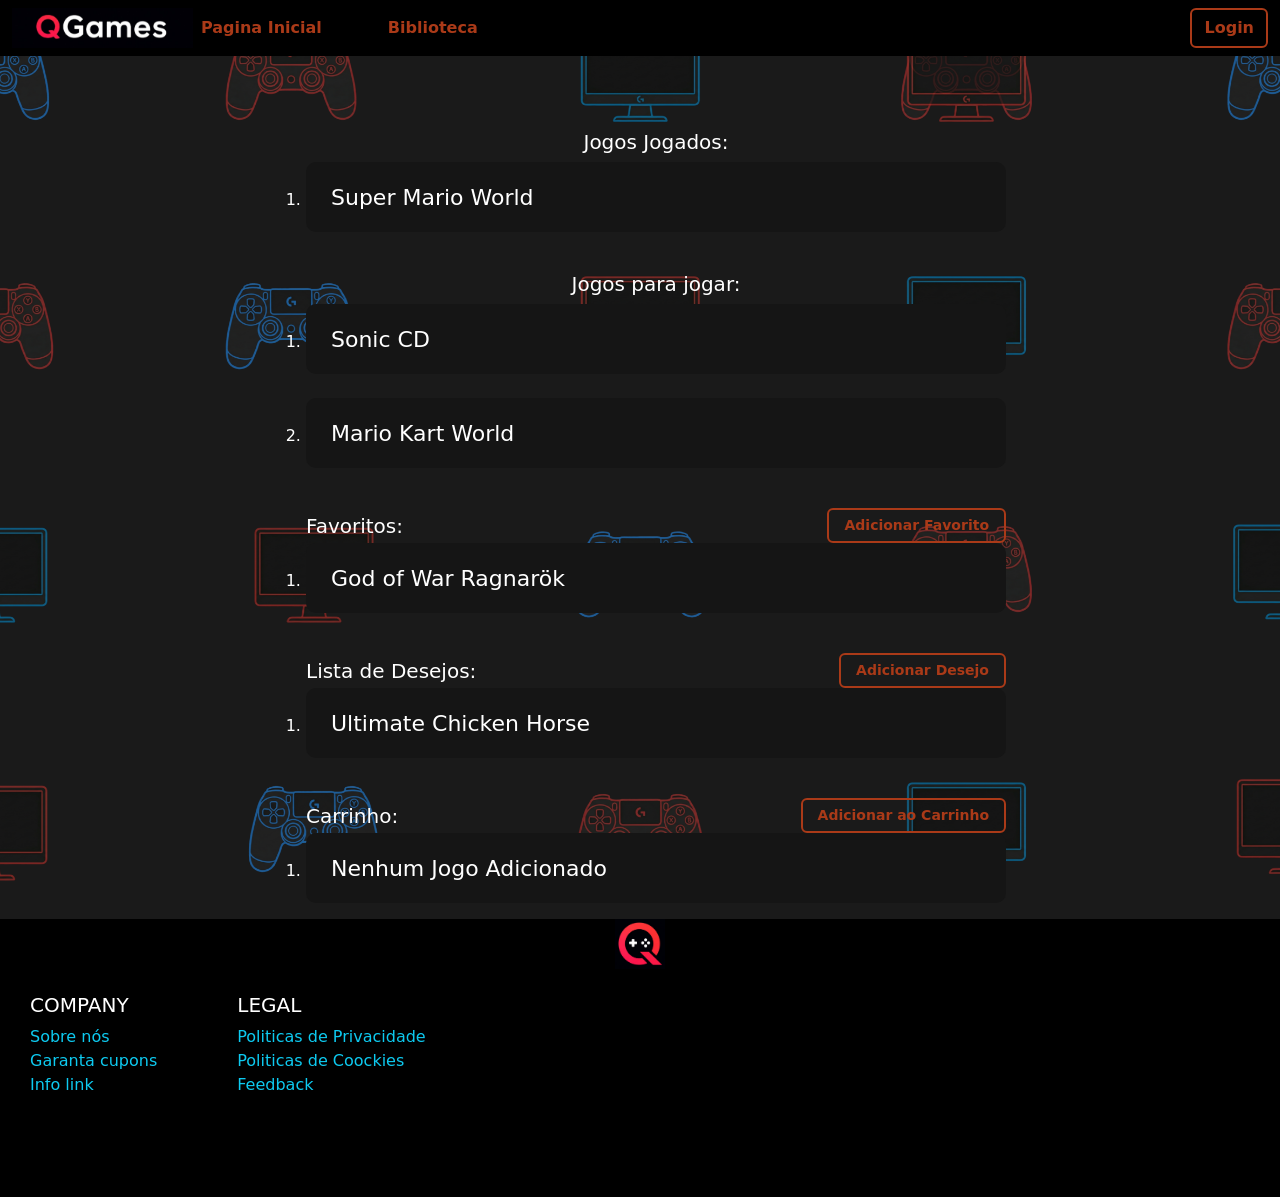
==== QGames/biblioteca.html @ 526e574b "git add . git add quiz.html git add paginaQuiz.html git add css/intro.css git add css/quizstyle.css " ====
<!DOCTYPE html>
<html lang="pt-br">

<head>
    <meta charset="UTF-8">
    <meta name="viewport" content="width=device-width, initial-scale=1.0">
    <link rel="stylesheet" href="https://fonts.googleapis.com/css2?family=Press+Start+2P:wght@400;700&display=swap">
    <link href="https://cdn.jsdelivr.net/npm/bootstrap@5.3.8/dist/css/bootstrap.min.css" rel="stylesheet"
        integrity="sha384-sRIl4kxILFvY47J16cr9ZwB07vP4J8+LH7qKQnuqkuIAvNWLzeN8tE5YBujZqJLB" crossorigin="anonymous">
    <link rel="stylesheet" href="css/biblioteca.css">
    <title>Biblioteca</title>
</head>

<body>
    <header>
        <nav>
            <nav class="navbar navbar-expand-lg bg-black">
                <div class="container-fluid">
                    <img class="QG" src="img/logoname.jpeg" alt="">
                    <button class="navbar-toggler" type="button" data-bs-toggle="collapse"
                        data-bs-target="#navbarSupportedContent" aria-controls="navbarSupportedContent"
                        aria-expanded="false" aria-label="Toggle navigation">
                        <span class="navbar-toggler-icon"></span>
                    </button>
                    <div class="collapse navbar-collapse" id="navbarSupportedContent">
                        <ul class="navbar-nav me-auto mb-2 mb-lg-0">
                            <li class="nav-item">
                                <a class="nav-link active" aria-current="page" href="paginaQuiz.html">Pagina Inicial</a>
                            </li>
                            <li class="nav-item">
                                <a class="nav-link active" aria-current="page" href="biblioteca.html">Biblioteca</a>
                            </li>
                        </ul>
                        <form class="d-flex" role="search"></form>
                        <a class="btn btn-outline" href="login.html" type="submit">Login</a>
                        </form>
                    </div>
                </div>
            </nav>
        </nav>
    </header>

    <img src="img/image (1).png" class="imagem-fundo" alt="Background">


    <main class="main biblioteca">
        <div class="campo-quiz text-center">
            <div class="criar-quiz">
            </div>
            <br>
            <ol class="pasta-quizes">
                <h5>Jogos Jogados:</h5>
                <li>
                    <button class="quizpronto">
                        <span>Super Mario World</span>
                        <div class="status">
                        </div>
                    </button>
                </li>
                <br>
            </ol>
            <ol>
                <h5>Jogos para jogar:</h5>
                <li>
                    <button class="quizincompleto">
                        <span>Sonic CD</span>
                        <div class="status-incompleto">
                        </div>
                    </button>
                </li>
                <br>
                <li>
                    <button class="quiznaoiniciado">
                        <span>Mario Kart World</span>
                        <div class="status-vazio">
                        </div>
                    </button>
                </li>
                <br>
            </ol>
            <ol>
                <div style="display: flex; align-items: center; justify-content: space-between;">
                    <h5 style="margin: 0;">Favoritos:</h5>
                    <a class="btn btn-outline" href="#" style="padding: 5px 15px; font-size: 14px;">Adicionar Favorito</a>
                </div>
                <li>
                    <button class="quizpronto">
                        <span>God of War Ragnarök</span>
                        <div class="status-incompleto">
                        </div>
                    </button>
                </li>
            </ol>
            <ol>
                <br>
                <div style="display: flex; align-items: center; justify-content: space-between;">
                    <h5 style="margin: 0;">Lista de Desejos:</h5>
                    <a class="btn btn-outline" href="#" style="padding: 5px 15px; font-size: 14px;">Adicionar Desejo</a>
                </div>
                <li>
                    <button class="quizpronto">
                        <span>Ultimate Chicken Horse</span>
                        <div class="status-incompleto">
                        </div>
                    </button>
                </li>
            </ol>
            <ol>
                <br>
                <div style="display: flex; align-items: center; justify-content: space-between;">
                    <h5 style="margin: 0;">Carrinho:</h5>
                    <a class="btn btn-outline" href="#" style="padding: 5px 15px; font-size: 14px;">Adicionar ao Carrinho</a>
                </div>

                <li>
                    <button class="quizpronto">
                        <span>Nenhum Jogo Adicionado</span>
                        <div class="status-incompleto">
                        </div>
                    </button>
                </li>
            </ol>
        </div>
    </main>
    <footer>
        <div class="rodape">
            <div class="camp-log">
                <img class="logo" src="img/logo.jpeg" alt="">
            </div>
            <br>
            <div class="infos">
                <div class="company">
                    <h5>COMPANY</h5>
                    <ul class="outros1">
                        <li class="sobrenos">
                            <a href="#" class="link-info">Sobre nós</a>
                        </li>
                        <li class="sobrenos">
                            <a href="#" class="link-info">Garanta cupons</a>
                        </li>
                        <li class="sobrenos">
                            <a href="#" class="link-info">Info link</a>
                        </li>
                    </ul>
                </div>
                <div class="legal">
                    <h5>LEGAL</h5>
                    <ul class="outros2">
                        <li class="sobrenos">
                            <a href="#" class="link-info">Politicas de Privacidade</a>
                        </li>
                        <li class="sobrenos">
                            <a href="#" class="link-info">Politicas de Coockies</a>
                        </li>
                        <li class="sobrenos">
                            <a href="#" class="link-info">Feedback</a>
                        </li>
                    </ul>
                </div>
            </div>
        </div>
    </footer>

    <script src="https://cdn.jsdelivr.net/npm/bootstrap@5.3.8/dist/js/bootstrap.bundle.min.js"
        integrity="sha384-FKyoEForCGlyvwx9Hj09JcYn3nv7wiPVlz7YYwJrWVcXK/BmnVDxM+D2scQbITxI"
        crossorigin="anonymous"></script>
</body>

</html>
---- QGames/css/biblioteca.css ----
body{
  background-image: url('caminho/para/sua/imagem-hd.png');
  background-size: cover; 
  background-position: center; 
  background-repeat: no-repeat;
  background-attachment: fixed;
  background-color: #1a1a1a;}

.QG{
    height: 40px;
}

ul{
    list-style: none;
    padding: 0;
    margin: 0;
}

li{
    margin: 0;
    padding: 0;
}

a{
    text-decoration: none;
    color: #00d9ff;
}

.navbar-brand{
    color: #AA3A18 !important;
    font-size: 2rem;
    font-weight: 800;
    margin-right: 35px;
}

.nav-link{
    margin-right: 50px;
    color: #AA3A18 !important;
    font-weight: 700;
}

.navbar-toggler{
    color: #AA3A18 !important;
    background-color: #AA3A18 !important;
}

.d-flex{
    font-weight: 700;
    color: #AA3A18 !important;
}

a.btn{
    font-weight: 700;
    color: #AA3A18 !important;
    border-color: transparent !important;
    border: solid 2px #AA3A18 !important;
    transition: 0.3s;
}

a.btn:hover{
    background-color: #AA3A18 !important;
    color: #fff !important;
    border: solid 2px #ffffff !important;
}

.imagem-fundo {
  position: fixed; 
  top: 0;
  left: 0;
  width: 100vw;
  height: 100vh;
  object-fit: cover;
  z-index: -1; 
}

main.conteudo-site {
  position: relative;
  z-index: 1;
  color: #ffffff;
}

main.biblioteca {
  position: relative;
  z-index: 1;
  color: #ffffff;
  margin-top: 50px;
}

ol{
    color: #ffffff;
}

ul{
    list-style: none;
    padding: 0;
}

a.btn-newquiz{
  font-weight: 700;
  font-size: 35px;
    color: #fff;
    border-color: transparent;
    border: solid 5px #fff;
    border-radius: 30px;
    transition: 0.3s; 
    margin: 50px;
    padding: 10px;
    background-color: #3B6EBC;

}

a.btn-newquiz:hover{
    background-color: #fff;
    color: #3B6EBC;
    border: solid 5px #3B6EBC;
}

.campo-quiz{
    align-items: center;
    display: flex;
    flex-direction: column;
    list-style: none;
    
}

.quizpronto{
    width: 700px;
    height: 70px;
    background: #151515;
    border: none;
    display: flex;
    justify-content: space-between; 
    align-items: center;
    padding: 0 25px;
    border-radius: 10px;
    color: white;
    font-size: 22px;
}

.status{
    display: flex;
    align-items: center;
    gap: 8px;
}

.ponto{
    width: 12px;
    height: 12px;
    background: #00ff00;
    border-radius: 50%;
    box-shadow: 0 0 8px #00ff00;
}

.quizincompleto{
    width: 700px;
    height: 70px;
    background: #151515;
    border: none;
    display: flex;
    justify-content: space-between; 
    align-items: center;
    padding: 0 25px;
    border-radius: 10px;
    color: white;
    font-size: 22px;
}

.status-incompleto{
    display: flex;
    align-items: center;
    gap: 8px;
}

.ponto-alert{
    width: 12px;
    height: 12px;
    background: #ffff00;
    border-radius: 50%;
    box-shadow: 0 0 8px #ffff00;
}

.quiznaoiniciado{
    width: 700px;
    height: 70px;
    background: #151515;
    border: none;
    display: flex;
    justify-content: space-between; 
    align-items: center;
    padding: 0 25px;
    border-radius: 10px;
    color: white;
    font-size: 22px;
}

.status-vazio{
    display: flex;
    align-items: center;
    gap: 8px;
}

.ponto-alertred{
    width: 12px;
    height: 12px;
    background: #ff0000;
    border-radius: 50%;
    box-shadow: 0 0 8px #ff0000;
}

.rodape{
    background-color: #000000;
    padding-bottom: 100px;
}

.camp-log{
    display: flex;
    justify-content: center;
    align-items: center;
}

.logo{
    height: 50px;
}

.infos{
    font-weight: 700px;
    display: flex;
    padding-right: 40px;
    color: #ffffff;

}

.company{
    padding-right: 80px;
    padding-left: 30px;
}

.link-info{
    color: #00d9ff;
    transition: 0.3s;
}

.link-info:hover{
    color: #ffffff !important;
}

.perguntas-quiz{
    display: flex;
    justify-content: center;
    margin-top: 50px;
}

.quiz-container{
    display: flex;
    flex-direction: column;
    gap: 40px;
}

.quiz-box{
    font-family: Baloo;
    font-size: 20px;
    background-color: black;
    width: 700px;
    padding: 30px;
    border-radius: 20px;
    box-shadow: 0px 0px 15px rgba(0,0,0,0.5);
    margin-bottom: 50px;
}

.quiz-box h2{
    color: white;
    margin-bottom: 5px;
}

.quiz-box p{
    color: white;
    font-weight: bold;
    margin-bottom: 30px;
}

.opcoes{
    display: flex;
    flex-wrap: wrap;
    gap: 20px;
}

.opcao-label{
    background-color: #7a7373;
    color: white;
    padding: 10px;
    border-radius: 3px;
    display: flex;
    align-items: center;
    gap: 10px;
    cursor: pointer;
    transition: 0.3s;
    
}

.opcao-label:hover{
    background-color: #9b9393;
}

.opcao{
    accent-color: black;
    width: 16px;
    height: 16px;
    cursor: pointer;
}

.biblioteca{
    text-align: center;
    position: relative;
    z-index: 1;
    color: #ffffff;
}
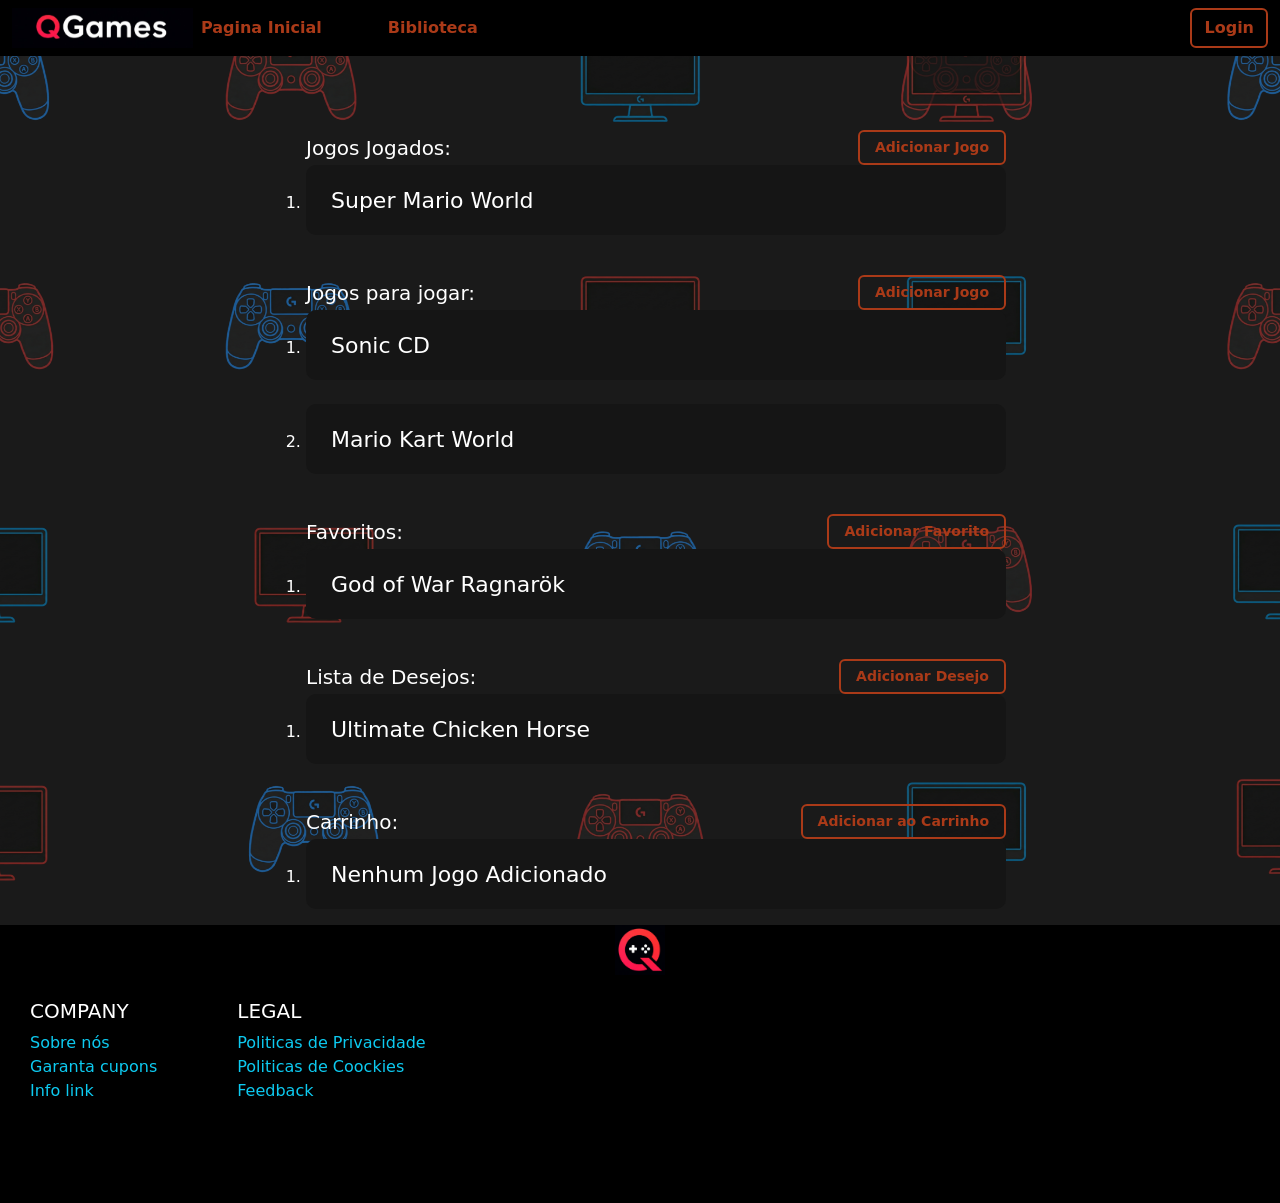
==== commit 422cc66a: "git add biblioteca.html" ====
--- a/QGames/biblioteca.html
+++ b/QGames/biblioteca.html
@@ -49,7 +49,10 @@
             </div>
             <br>
             <ol class="pasta-quizes">
-                <h5>Jogos Jogados:</h5>
+                <div style="display: flex; align-items: center; justify-content: space-between;">
+                    <h5 style="margin: 0;">Jogos Jogados:</h5>
+                    <a class="btn btn-outline" href="#" style="padding: 5px 15px; font-size: 14px;">Adicionar Jogo</a>
+                </div>
                 <li>
                     <button class="quizpronto">
                         <span>Super Mario World</span>
@@ -60,7 +63,10 @@
                 <br>
             </ol>
             <ol>
-                <h5>Jogos para jogar:</h5>
+                <div style="display: flex; align-items: center; justify-content: space-between;">
+                    <h5 style="margin: 0;">Jogos para jogar:</h5>
+                    <a class="btn btn-outline" href="#" style="padding: 5px 15px; font-size: 14px;">Adicionar Jogo</a>
+                </div>
                 <li>
                     <button class="quizincompleto">
                         <span>Sonic CD</span>
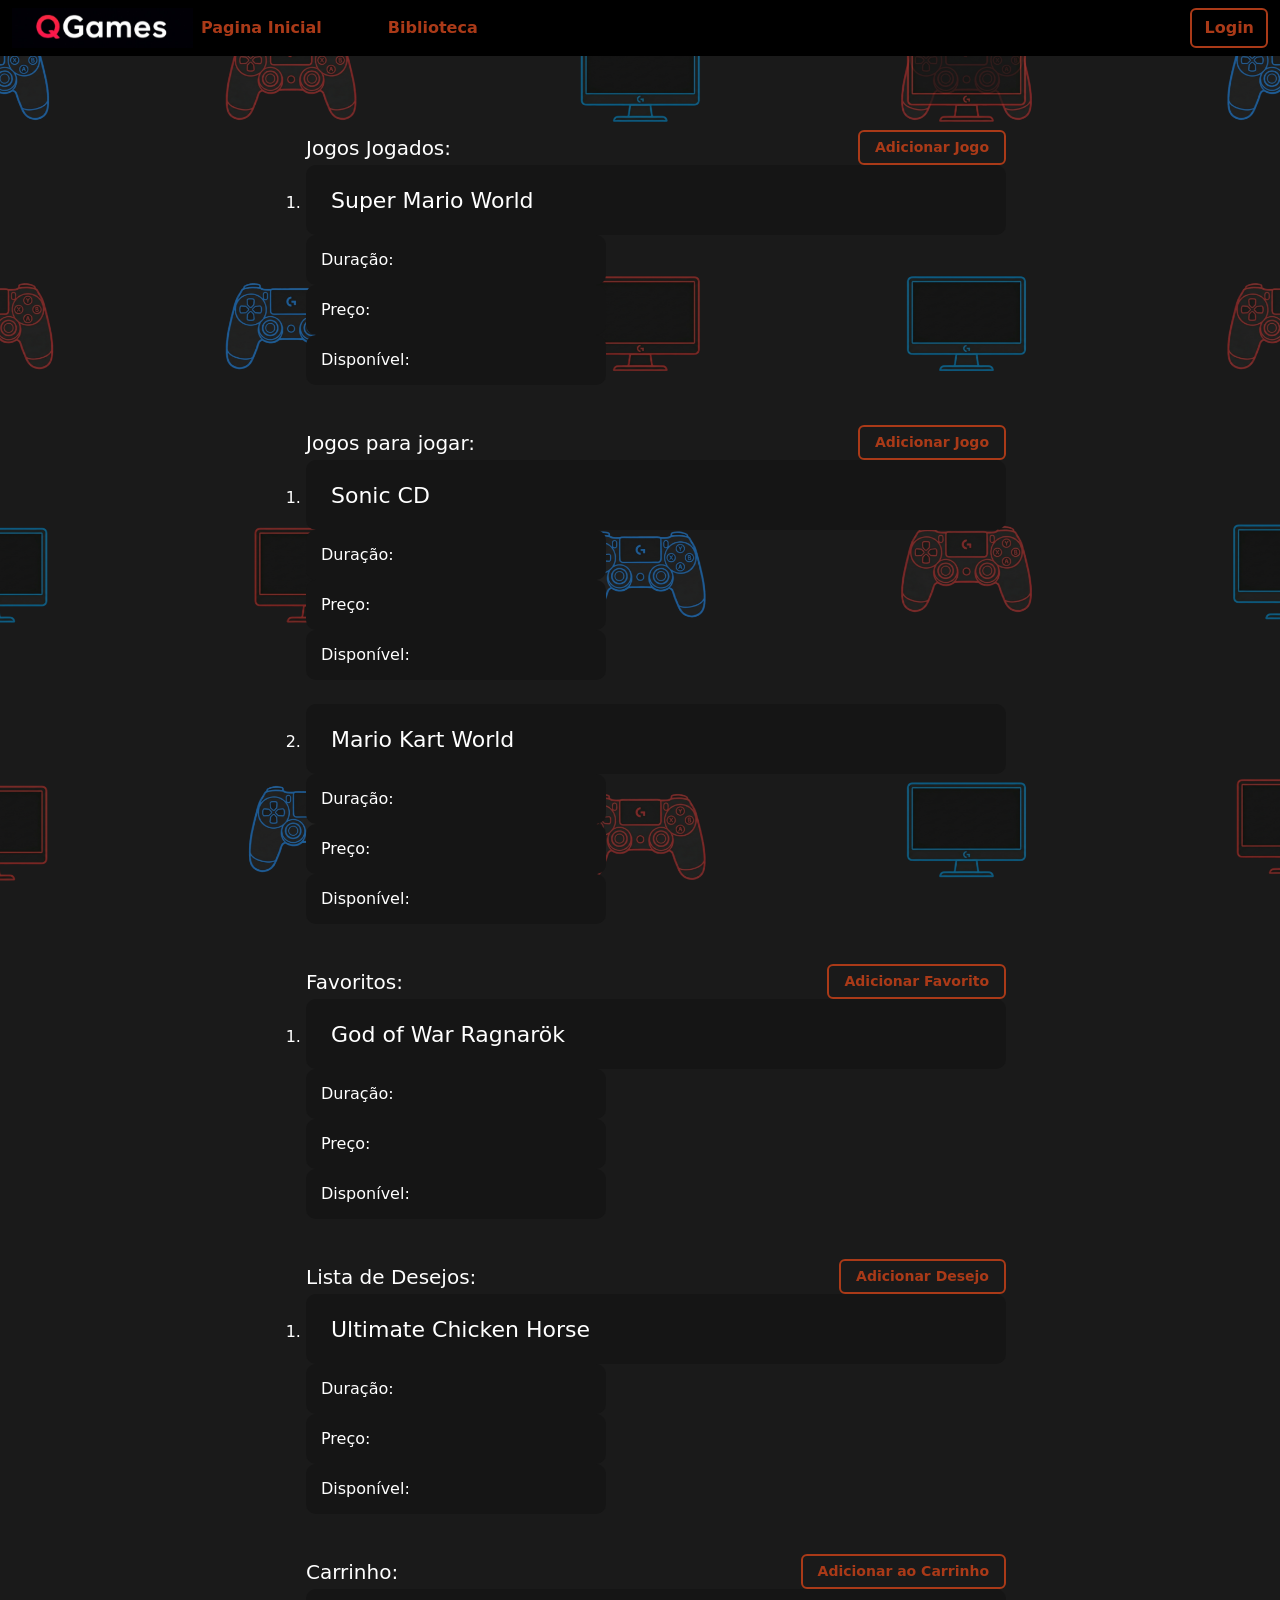
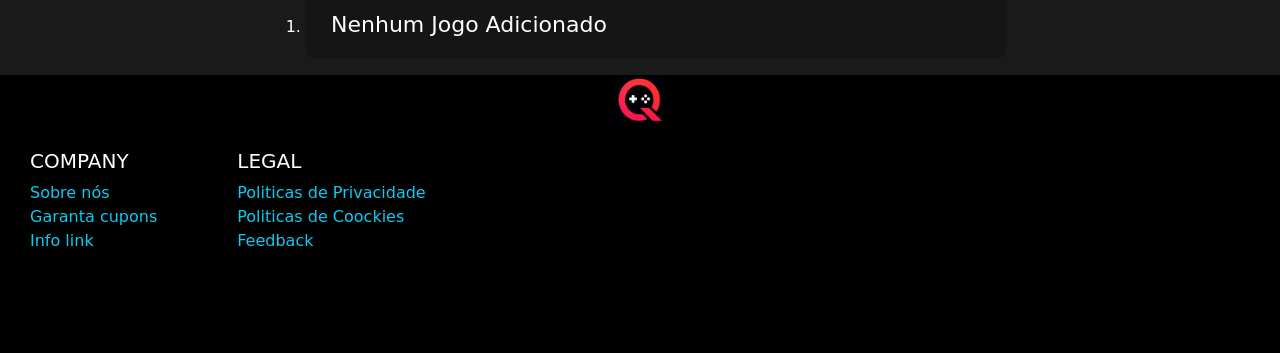
==== commit f398e440: "git add biblioteca.html css/biblioteca.css" ====
--- a/QGames/biblioteca.html
+++ b/QGames/biblioteca.html
@@ -59,6 +59,21 @@
                         <div class="status">
                         </div>
                     </button>
+
+                    <button class="quizpronto tempo-pequeno">
+                        <span>Duração:</span>
+                        <div class="status"></div>
+                    </button>
+
+                    <button class="quizpronto tempo-pequeno">
+                        <span>Preço:</span>
+                        <div class="status"></div>
+                    </button>
+
+                    <button class="quizpronto tempo-pequeno">
+                        <span>Disponível:</span>
+                        <div class="status"></div>
+                    </button>
                 </li>
                 <br>
             </ol>
@@ -72,6 +87,21 @@
                         <span>Sonic CD</span>
                         <div class="status-incompleto">
                         </div>
+                    </button>
+
+                    <button class="quizpronto tempo-pequeno">
+                        <span>Duração:</span>
+                        <div class="status"></div>
+                    </button>
+
+                    <button class="quizpronto tempo-pequeno">
+                        <span>Preço:</span>
+                        <div class="status"></div>
+                    </button>
+
+                    <button class="quizpronto tempo-pequeno">
+                        <span>Disponível:</span>
+                        <div class="status"></div>
                     </button>
                 </li>
                 <br>
@@ -81,13 +111,29 @@
                         <div class="status-vazio">
                         </div>
                     </button>
+
+                    <button class="quizpronto tempo-pequeno">
+                        <span>Duração:</span>
+                        <div class="status"></div>
+                    </button>
+
+                    <button class="quizpronto tempo-pequeno">
+                        <span>Preço:</span>
+                        <div class="status"></div>
+                    </button>
+
+                    <button class="quizpronto tempo-pequeno">
+                        <span>Disponível:</span>
+                        <div class="status"></div>
+                    </button>
                 </li>
                 <br>
             </ol>
             <ol>
                 <div style="display: flex; align-items: center; justify-content: space-between;">
                     <h5 style="margin: 0;">Favoritos:</h5>
-                    <a class="btn btn-outline" href="#" style="padding: 5px 15px; font-size: 14px;">Adicionar Favorito</a>
+                    <a class="btn btn-outline" href="#" style="padding: 5px 15px; font-size: 14px;">Adicionar
+                        Favorito</a>
                 </div>
                 <li>
                     <button class="quizpronto">
@@ -95,6 +141,20 @@
                         <div class="status-incompleto">
                         </div>
                     </button>
+
+                    <button class="quizpronto tempo-pequeno">
+                        <span>Duração:</span>
+                        <div class="status"></div>
+                    </button>
+
+                    <button class="quizpronto tempo-pequeno">
+                        <span>Preço:</span>
+                        <div class="status"></div>
+                    </button>
+
+                    <button class="quizpronto tempo-pequeno">
+                        <span>Disponível:</span>
+                        <div class="status"></
                 </li>
             </ol>
             <ol>
@@ -109,13 +169,28 @@
                         <div class="status-incompleto">
                         </div>
                     </button>
+
+                    <button class="quizpronto tempo-pequeno">
+                        <span>Duração:</span>
+                        <div class="status"></div>
+                    </button>
+
+                    <button class="quizpronto tempo-pequeno">
+                        <span>Preço:</span>
+                        <div class="status"></div>
+                    </button>
+
+                    <button class="quizpronto tempo-pequeno">
+                        <span>Disponível:</span>
+                        <div class="status"></
                 </li>
             </ol>
             <ol>
                 <br>
                 <div style="display: flex; align-items: center; justify-content: space-between;">
                     <h5 style="margin: 0;">Carrinho:</h5>
-                    <a class="btn btn-outline" href="#" style="padding: 5px 15px; font-size: 14px;">Adicionar ao Carrinho</a>
+                    <a class="btn btn-outline" href="#" style="padding: 5px 15px; font-size: 14px;">Adicionar ao
+                        Carrinho</a>
                 </div>
 
                 <li>
--- a/QGames/css/biblioteca.css
+++ b/QGames/css/biblioteca.css
@@ -63,7 +63,7 @@
     border: solid 2px #ffffff !important;
 }
 
-.imagem-fundo {
+.imagem-fundo{
   position: fixed; 
   top: 0;
   left: 0;
@@ -73,13 +73,13 @@
   z-index: -1; 
 }
 
-main.conteudo-site {
+main.conteudo-site{
   position: relative;
   z-index: 1;
   color: #ffffff;
 }
 
-main.biblioteca {
+main.biblioteca{
   position: relative;
   z-index: 1;
   color: #ffffff;
@@ -315,7 +315,12 @@
     color: #ffffff;
 }
 
-
-
-
-
+.quizpronto.tempo-pequeno{
+    width: 300px;
+    height: 50px;
+    font-size: 16px;
+    padding: 0 15px;
+}
+
+
+
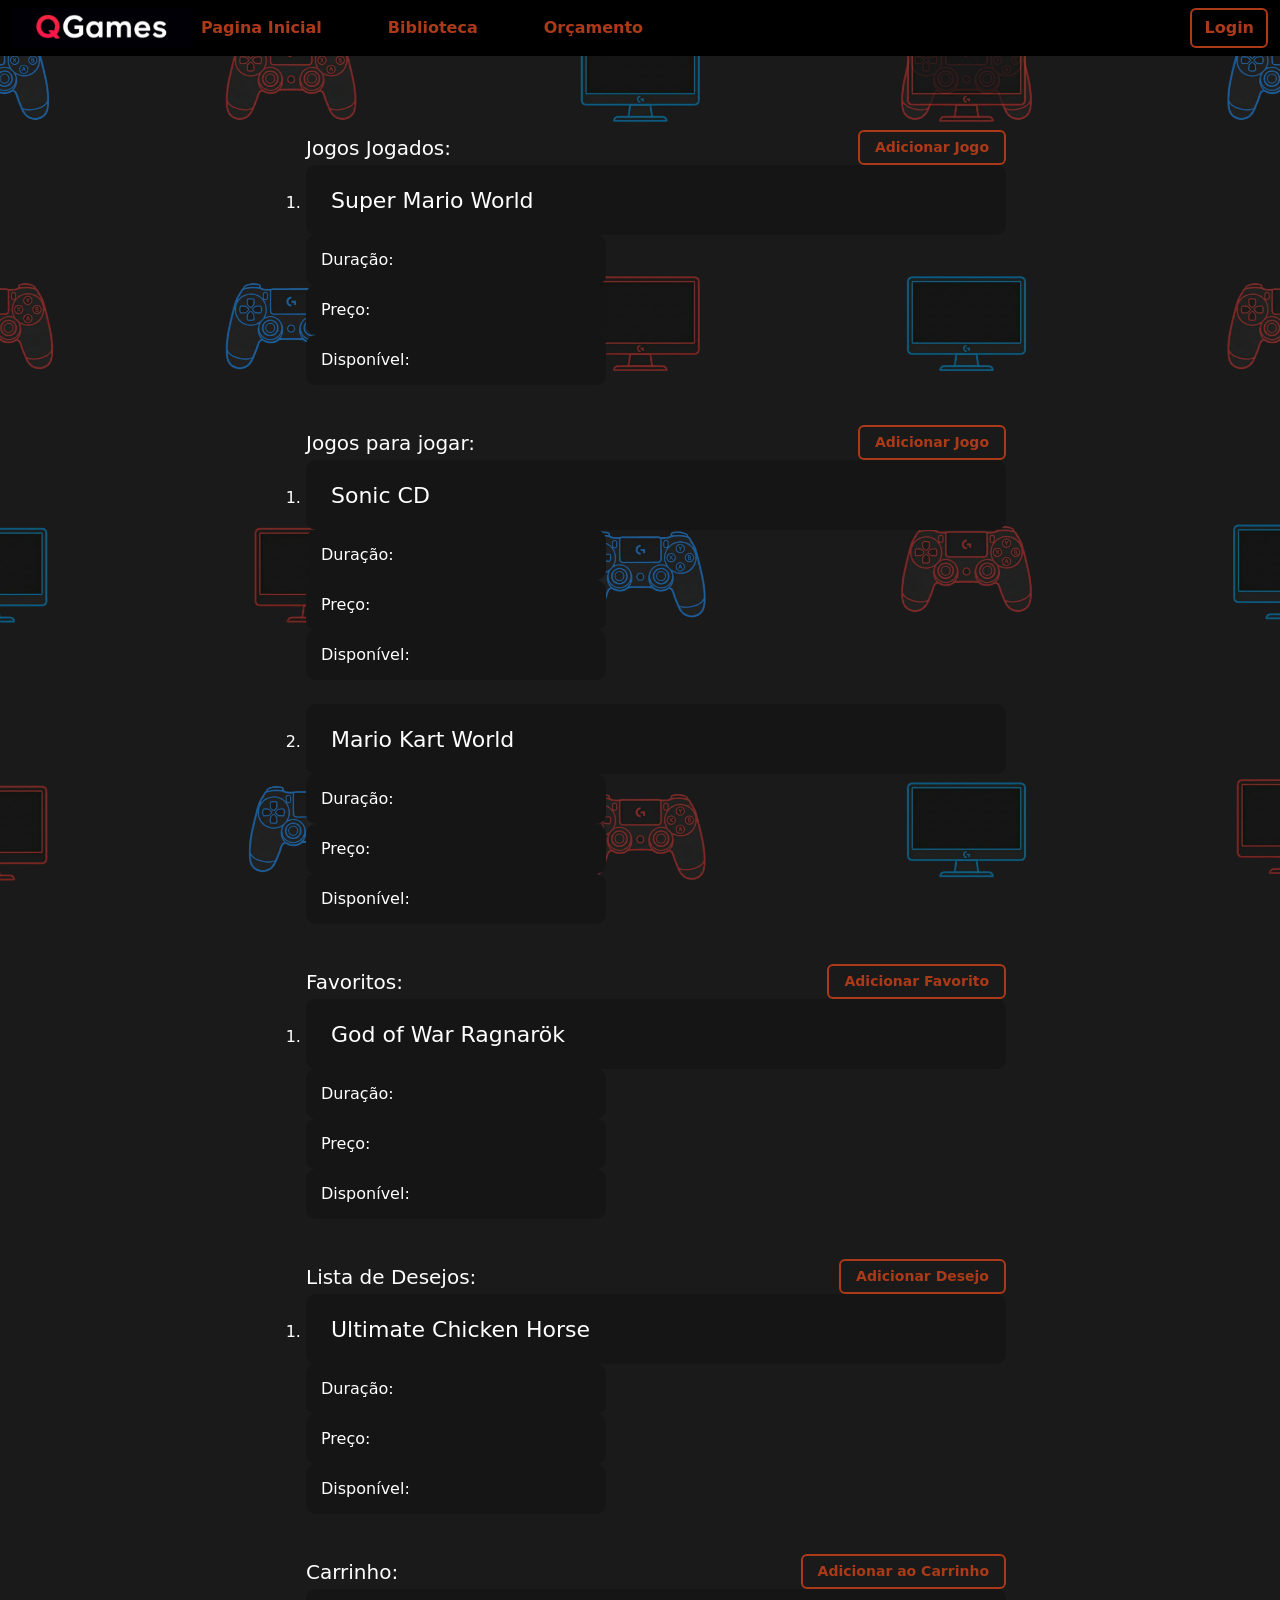
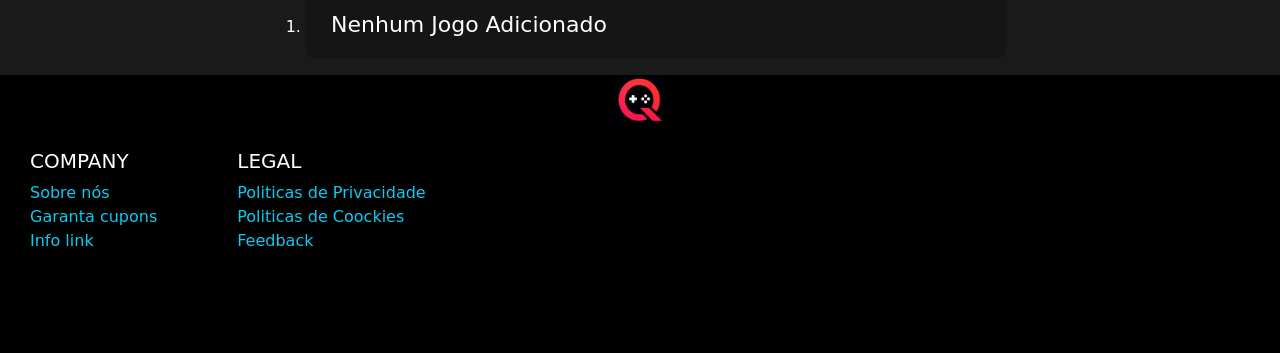
==== commit db880ba8: "Orçamento na NavBar" ====
--- a/QGames/biblioteca.html
+++ b/QGames/biblioteca.html
@@ -29,6 +29,9 @@
                             </li>
                             <li class="nav-item">
                                 <a class="nav-link active" aria-current="page" href="biblioteca.html">Biblioteca</a>
+                            </li>
+                            <li class="nav-item">
+                                <a class="nav-link active" aria-current="page" href="orçamento.html">Orçamento</a>
                             </li>
                         </ul>
                         <form class="d-flex" role="search"></form>
@@ -234,7 +237,7 @@
                             <a href="#" class="link-info">Politicas de Coockies</a>
                         </li>
                         <li class="sobrenos">
-                            <a href="#" class="link-info">Feedback</a>
+                            <a href="feedback.html" class="link-info">Feedback</a>
                         </li>
                     </ul>
                 </div>
